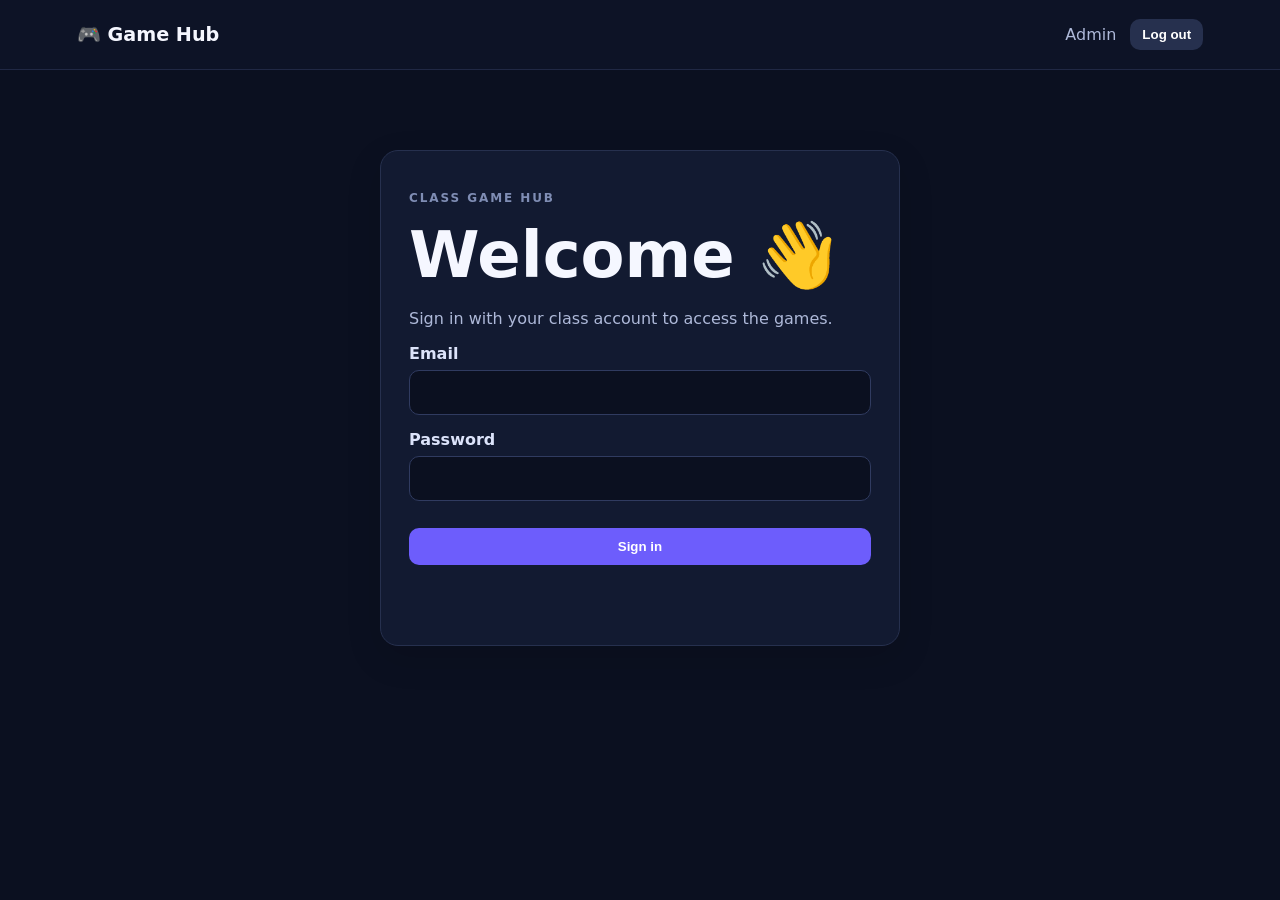
==== index.html @ ffa24275 "Update index.html" ====
<!doctype html>
<html lang="en">
<head>
  <meta charset="UTF-8">
  <meta name="viewport" content="width=device-width,initial-scale=1">
  <title>My Games</title>
  <link rel="stylesheet" href="style.css">
</head>
<body>
  <header class="topbar">
    <a class="brand" href="index.html">🎮 Game Hub</a>
    <div id="accountArea" class="account-area hidden">
      <span id="accountEmail" class="muted"></span>
      <a class="admin-link" href="admin.html">Admin</a>
      <button id="logout" class="secondary small-button">Log out</button>
    </div>
  </header>

  <main class="container">
    <section id="loginPanel" class="panel login-panel">
      <p class="eyebrow">CLASS GAME HUB</p>
      <h1>Welcome 👋</h1>
      <p class="muted">Sign in with your class account to access the games.</p>
      <form id="loginForm">
        <label>Email<input id="email" type="email" required autocomplete="username"></label>
        <label>Password<input id="password" type="password" required autocomplete="current-password"></label>
        <button type="submit">Sign in</button>
      </form>
      <p id="loginMessage" class="message"></p>
    </section>

    <section id="gameArea" class="hidden">
      <section class="hero">
        <p class="eyebrow">MY GAME COLLECTION</p>
        <h1>Ball Run Download</h1>
        
      </section>

      <div id="status" class="status">Loading games…</div>
      <section id="games" class="grid"></section>
    </section>
  </main>

  <script type="module" src="app.js"></script>
</body>
</html>
---- style.css ----
*{box-sizing:border-box}body{margin:0;font-family:Inter,system-ui,-apple-system,Segoe UI,sans-serif;background:#0b1020;color:#f5f7ff}a{color:inherit;text-decoration:none}.topbar{height:70px;border-bottom:1px solid #202844;display:flex;align-items:center;justify-content:space-between;padding:0 6%;background:#0d1326;position:sticky;top:0;z-index:2}.brand{font-weight:800;font-size:1.2rem}.admin-link{color:#aeb9d9}.container{width:min(1100px,88%);margin:auto}.hero{padding:70px 0 35px}.eyebrow{font-size:.75rem;letter-spacing:.16em;color:#7f8db4;font-weight:800}.hero h1,.panel h1{font-size:clamp(2rem,5vw,4rem);margin:.2em 0}.hero p:last-child,.muted{color:#aeb9d9}.grid{display:grid;grid-template-columns:repeat(auto-fit,minmax(250px,1fr));gap:22px;padding-bottom:60px}.card,.panel{background:#121a31;border:1px solid #26304e;border-radius:18px;overflow:hidden;box-shadow:0 12px 35px #0002}.card img{width:100%;height:160px;object-fit:cover;background:#1a2440}.card-body{padding:20px}.card h2{margin:0 0 8px}.card p{color:#aeb9d9;min-height:48px}.meta{font-size:.85rem;color:#7f8db4}.download,button{display:inline-block;border:0;border-radius:10px;padding:11px 15px;background:#6d5dfc;color:white;font-weight:750;cursor:pointer;margin-top:12px}.download:hover,button:hover{filter:brightness(1.1)}.secondary{background:#26304e}.status,.message{color:#aeb9d9;padding:10px 0}.admin{padding:50px 0}.panel{padding:28px;max-width:720px;margin:0 auto 30px}.panel-head{display:flex;justify-content:space-between;gap:20px;align-items:start}.panel h2{margin-top:35px}form{display:grid;gap:15px}label{display:grid;gap:7px;color:#dce3fa;font-weight:650}input,textarea{width:100%;padding:12px;border-radius:10px;border:1px solid #303b60;background:#0b1020;color:white;font:inherit}textarea{min-height:110px;resize:vertical}.hidden{display:none}.admin-list{display:grid;gap:10px}.admin-row{display:flex;justify-content:space-between;gap:15px;align-items:center;padding:14px;background:#0b1020;border-radius:12px}.danger{background:#8d3040}@media(max-width:600px){.topbar{padding:0 5%}.panel-head{display:block}.panel-head button{margin-bottom:20px}.hero{padding-top:45px}}

.login-panel{max-width:520px;margin:80px auto}.account-area{display:flex;align-items:center;gap:14px}.small-button{margin-top:0;padding:8px 12px}.card-placeholder{height:160px;background:#1a2440}
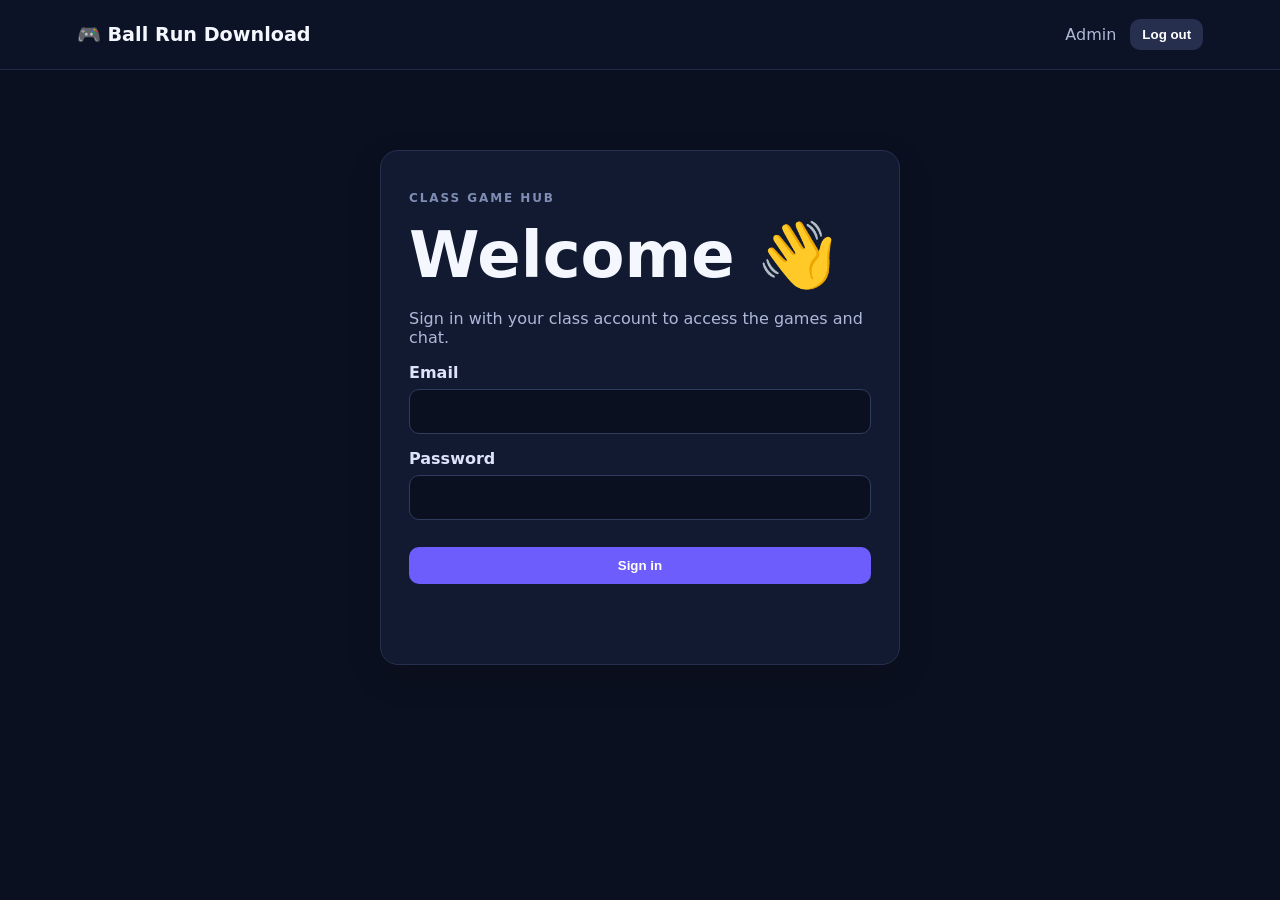
==== commit 2a400722: "Add files via upload" ====
--- a/index.html
+++ b/index.html
@@ -3,12 +3,12 @@
 <head>
   <meta charset="UTF-8">
   <meta name="viewport" content="width=device-width,initial-scale=1">
-  <title>My Games</title>
+  <title>Ball Run Download</title>
   <link rel="stylesheet" href="style.css">
 </head>
 <body>
   <header class="topbar">
-    <a class="brand" href="index.html">🎮 Game Hub</a>
+    <a class="brand" href="index.html">🎮 Ball Run Download</a>
     <div id="accountArea" class="account-area hidden">
       <span id="accountEmail" class="muted"></span>
       <a class="admin-link" href="admin.html">Admin</a>
@@ -20,7 +20,7 @@
     <section id="loginPanel" class="panel login-panel">
       <p class="eyebrow">CLASS GAME HUB</p>
       <h1>Welcome 👋</h1>
-      <p class="muted">Sign in with your class account to access the games.</p>
+      <p class="muted">Sign in with your class account to access the games and chat.</p>
       <form id="loginForm">
         <label>Email<input id="email" type="email" required autocomplete="username"></label>
         <label>Password<input id="password" type="password" required autocomplete="current-password"></label>
@@ -33,11 +33,27 @@
       <section class="hero">
         <p class="eyebrow">MY GAME COLLECTION</p>
         <h1>Ball Run Download</h1>
-        
+        <p>Games made for our class.</p>
       </section>
 
       <div id="status" class="status">Loading games…</div>
       <section id="games" class="grid"></section>
+
+      <section class="chat panel">
+        <div class="chat-header">
+          <div>
+            <p class="eyebrow">CLASS CHAT</p>
+            <h2>💬 Chat</h2>
+          </div>
+          <span id="chatStatus" class="muted">Connecting…</span>
+        </div>
+        <div id="messages" class="messages" aria-live="polite"></div>
+        <form id="chatForm" class="chat-form">
+          <input id="messageInput" maxlength="500" autocomplete="off" placeholder="Type a message…" required>
+          <button type="submit">Send</button>
+        </form>
+        <p class="chat-note">Messages are visible to everyone who can log in.</p>
+      </section>
     </section>
   </main>
 
--- a/style.css
+++ b/style.css
@@ -1,3 +1,3 @@
-*{box-sizing:border-box}body{margin:0;font-family:Inter,system-ui,-apple-system,Segoe UI,sans-serif;background:#0b1020;color:#f5f7ff}a{color:inherit;text-decoration:none}.topbar{height:70px;border-bottom:1px solid #202844;display:flex;align-items:center;justify-content:space-between;padding:0 6%;background:#0d1326;position:sticky;top:0;z-index:2}.brand{font-weight:800;font-size:1.2rem}.admin-link{color:#aeb9d9}.container{width:min(1100px,88%);margin:auto}.hero{padding:70px 0 35px}.eyebrow{font-size:.75rem;letter-spacing:.16em;color:#7f8db4;font-weight:800}.hero h1,.panel h1{font-size:clamp(2rem,5vw,4rem);margin:.2em 0}.hero p:last-child,.muted{color:#aeb9d9}.grid{display:grid;grid-template-columns:repeat(auto-fit,minmax(250px,1fr));gap:22px;padding-bottom:60px}.card,.panel{background:#121a31;border:1px solid #26304e;border-radius:18px;overflow:hidden;box-shadow:0 12px 35px #0002}.card img{width:100%;height:160px;object-fit:cover;background:#1a2440}.card-body{padding:20px}.card h2{margin:0 0 8px}.card p{color:#aeb9d9;min-height:48px}.meta{font-size:.85rem;color:#7f8db4}.download,button{display:inline-block;border:0;border-radius:10px;padding:11px 15px;background:#6d5dfc;color:white;font-weight:750;cursor:pointer;margin-top:12px}.download:hover,button:hover{filter:brightness(1.1)}.secondary{background:#26304e}.status,.message{color:#aeb9d9;padding:10px 0}.admin{padding:50px 0}.panel{padding:28px;max-width:720px;margin:0 auto 30px}.panel-head{display:flex;justify-content:space-between;gap:20px;align-items:start}.panel h2{margin-top:35px}form{display:grid;gap:15px}label{display:grid;gap:7px;color:#dce3fa;font-weight:650}input,textarea{width:100%;padding:12px;border-radius:10px;border:1px solid #303b60;background:#0b1020;color:white;font:inherit}textarea{min-height:110px;resize:vertical}.hidden{display:none}.admin-list{display:grid;gap:10px}.admin-row{display:flex;justify-content:space-between;gap:15px;align-items:center;padding:14px;background:#0b1020;border-radius:12px}.danger{background:#8d3040}@media(max-width:600px){.topbar{padding:0 5%}.panel-head{display:block}.panel-head button{margin-bottom:20px}.hero{padding-top:45px}}
+*{box-sizing:border-box}body{margin:0;font-family:Inter,system-ui,-apple-system,Segoe UI,sans-serif;background:#0b1020;color:#f5f7ff}a{color:inherit;text-decoration:none}.topbar{height:70px;border-bottom:1px solid #202844;display:flex;align-items:center;justify-content:space-between;padding:0 6%;background:#0d1326;position:sticky;top:0;z-index:2}.brand{font-weight:800;font-size:1.2rem}.admin-link{color:#aeb9d9}.container{width:min(1100px,88%);margin:auto}.hero{padding:70px 0 35px}.eyebrow{font-size:.75rem;letter-spacing:.16em;color:#7f8db4;font-weight:800}.hero h1,.panel h1{font-size:clamp(2rem,5vw,4rem);margin:.2em 0}.hero p:last-child,.muted{color:#aeb9d9}.grid{display:grid;grid-template-columns:repeat(auto-fit,minmax(250px,1fr));gap:22px;padding-bottom:40px}.card,.panel{background:#121a31;border:1px solid #26304e;border-radius:18px;overflow:hidden;box-shadow:0 12px 35px #0002}.card img{width:100%;height:160px;object-fit:cover;background:#1a2440}.card-body{padding:20px}.card h2{margin:0 0 8px}.card p{color:#aeb9d9;min-height:48px}.meta{font-size:.85rem;color:#7f8db4}.download,button{display:inline-block;border:0;border-radius:10px;padding:11px 15px;background:#6d5dfc;color:white;font-weight:750;cursor:pointer;margin-top:12px}.download:hover,button:hover{filter:brightness(1.1)}.secondary{background:#26304e}.status,.message{color:#aeb9d9;padding:10px 0}.panel{padding:28px;max-width:720px;margin:0 auto 30px}form{display:grid;gap:15px}label{display:grid;gap:7px;color:#dce3fa;font-weight:650}input,textarea{width:100%;padding:12px;border-radius:10px;border:1px solid #303b60;background:#0b1020;color:white;font:inherit}textarea{min-height:110px;resize:vertical}.hidden{display:none}.account-area{display:flex;align-items:center;gap:14px}.small-button{margin-top:0;padding:8px 12px}.card-placeholder{height:160px;background:#1a2440}.login-panel{max-width:520px;margin:80px auto}
 
-.login-panel{max-width:520px;margin:80px auto}.account-area{display:flex;align-items:center;gap:14px}.small-button{margin-top:0;padding:8px 12px}.card-placeholder{height:160px;background:#1a2440}
+.chat{max-width:none;margin:0 0 60px;padding:24px}.chat-header{display:flex;align-items:center;justify-content:space-between;gap:20px;margin-bottom:18px}.chat-header h2{margin:2px 0 0;font-size:1.7rem}.chat-header .eyebrow{margin:0}.messages{height:360px;overflow-y:auto;padding:12px;background:#0b1020;border:1px solid #26304e;border-radius:14px;display:flex;flex-direction:column;gap:10px}.message-bubble{max-width:78%;align-self:flex-start;padding:10px 13px;background:#18223e;border-radius:13px}.message-bubble.mine{align-self:flex-end;background:#302b70}.message-meta{display:flex;gap:10px;align-items:center;font-size:.78rem;color:#aeb9d9;margin-bottom:4px}.message-meta span{opacity:.7}.message-content{white-space:pre-wrap;overflow-wrap:anywhere}.chat-form{display:flex;flex-direction:row;gap:10px;margin-top:12px}.chat-form input{flex:1}.chat-form button{margin-top:0}.chat-note{font-size:.8rem;color:#7f8db4;margin-bottom:0}@media(max-width:600px){.topbar{padding:0 5%}.account-area .muted{display:none}.hero{padding-top:45px}.chat-header{align-items:flex-start}.messages{height:300px}.message-bubble{max-width:90%}.chat-form{flex-direction:column}.chat-form button{width:100%}}
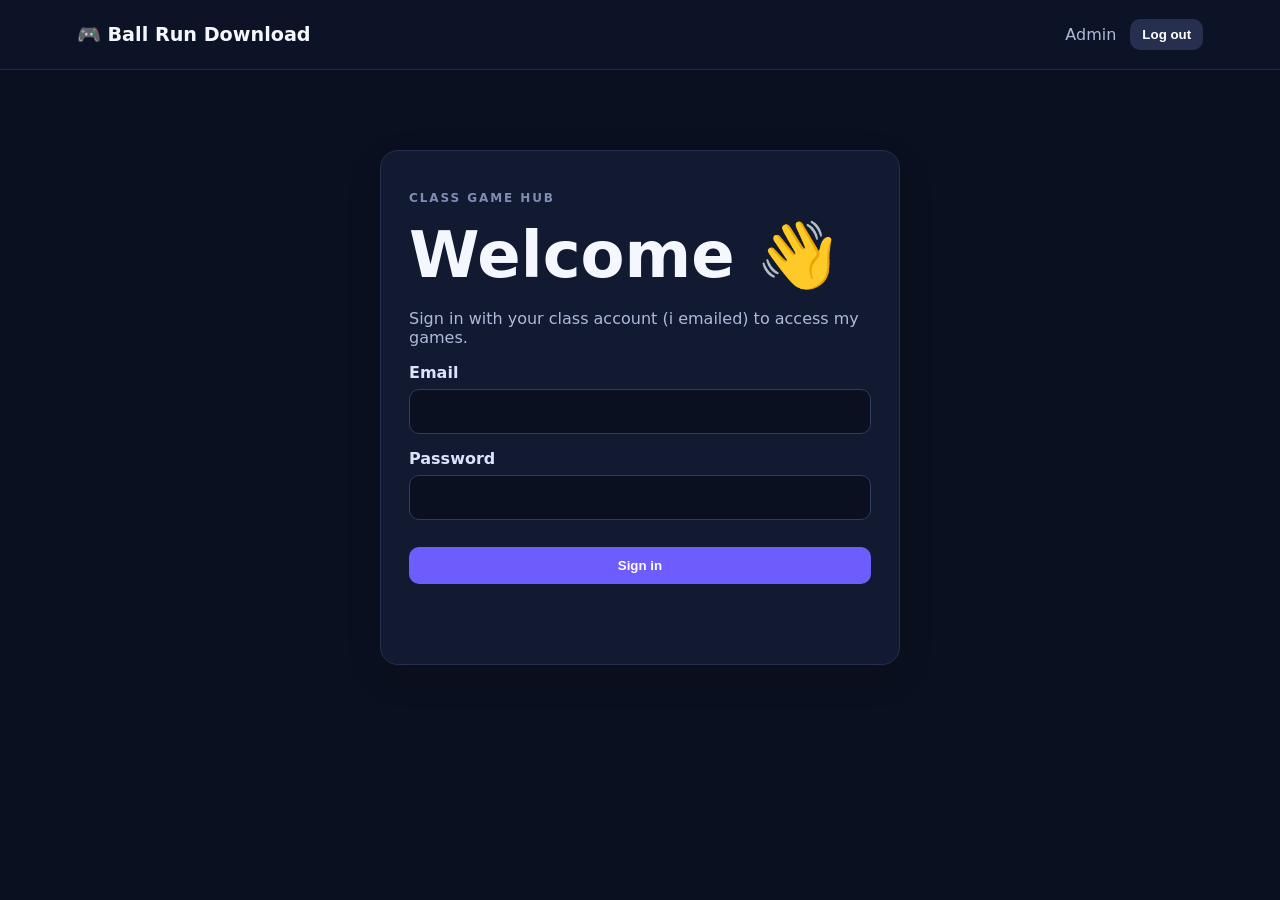
==== commit 1ce6a95d: "Update index.html" ====
--- a/index.html
+++ b/index.html
@@ -18,9 +18,9 @@
 
   <main class="container">
     <section id="loginPanel" class="panel login-panel">
-      <p class="eyebrow">CLASS GAME HUB</p>
+      <p class="eyebrow">CLASS GAME HUB</p>  
       <h1>Welcome 👋</h1>
-      <p class="muted">Sign in with your class account to access the games and chat.</p>
+      <p class="muted">Sign in with your class account (i emailed) to access my games.</p>
       <form id="loginForm">
         <label>Email<input id="email" type="email" required autocomplete="username"></label>
         <label>Password<input id="password" type="password" required autocomplete="current-password"></label>
